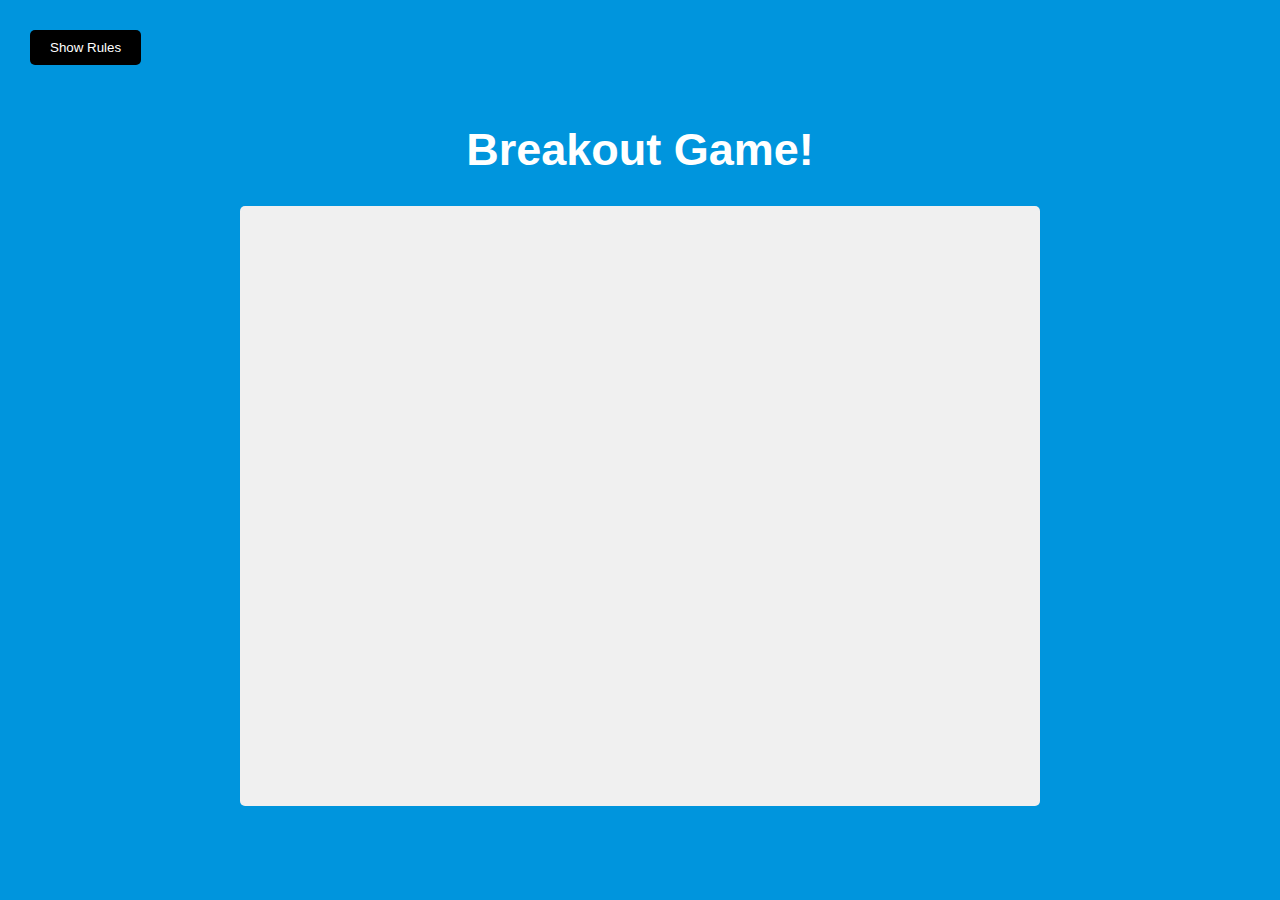
==== index.html @ ceb8f555 "Stage1" ====
<!DOCTYPE html>
<html lang="en">
  <head>
    <meta charset="UTF-8" />
    <meta http-equiv="X-UA-Compatible" content="IE=edge" />
    <meta name="viewport" content="width=device-width, initial-scale=1.0" />
    <link rel="stylesheet" href="style.css" />
    <script src="script.js" defer></script>
    <title>Breakout Game!!</title>
  </head>
  <body>
    <h1>Breakout Game!</h1>
    <button id="rules-btn" class="btn rules-btn">Show Rules</button>
    <div id="rules" class="rules">
      <h2>How To Play:</h2>
      <p>
        Use your right and left keys to move the paddle to bounce the ball up
        and break the blocks.
      </p>
      <p>If you miss the ball, your score and blocks will reset.</p>
      <button id="close-btn" class="btn">Close</button>
    </div>
    <canvas id="canvas" width="800" height="600"></canvas>
  </body>
</html>
---- style.css ----
* {
  box-sizing: border-box;
}

body {
  background-color: #0095dd;
  display: flex;
  flex-direction: column;
  align-items: center;
  justify-content: center;
  font-family: Arial, Helvetica, sans-serif;
  min-height: 100vh;
  margin: 0;
}

h1 {
  font-size: 45px;
  color: #fff;
}

canvas {
  background: #f0f0f0;
  display: block;
  border-radius: 5px;
}

.btn {
  cursor: pointer;
  border: 0;
  padding: 10px 20px;
  background: #000;
  color: #fff;
  border-radius: 5px;
}

.btn:focus {
  outline: 0;
}

.btn:hover {
  background-color: #222;
}

.btn:active {
  transform: scale(0.89);
}

.rules-btn {
  position: absolute;
  top: 30px;
  left: 30px;
}

.rules {
  position: absolute;
  top: 0;
  left: 0;
  background: #333;
  color: #fff;
  min-height: 100vh;
  width: 400px;
  padding: 20px;
  line-height: 1.5;
  transform: translateX(-400px);
  transition: transform 1s ease-in-out;
}

.rules.show {
  transform: translateX(0);
}
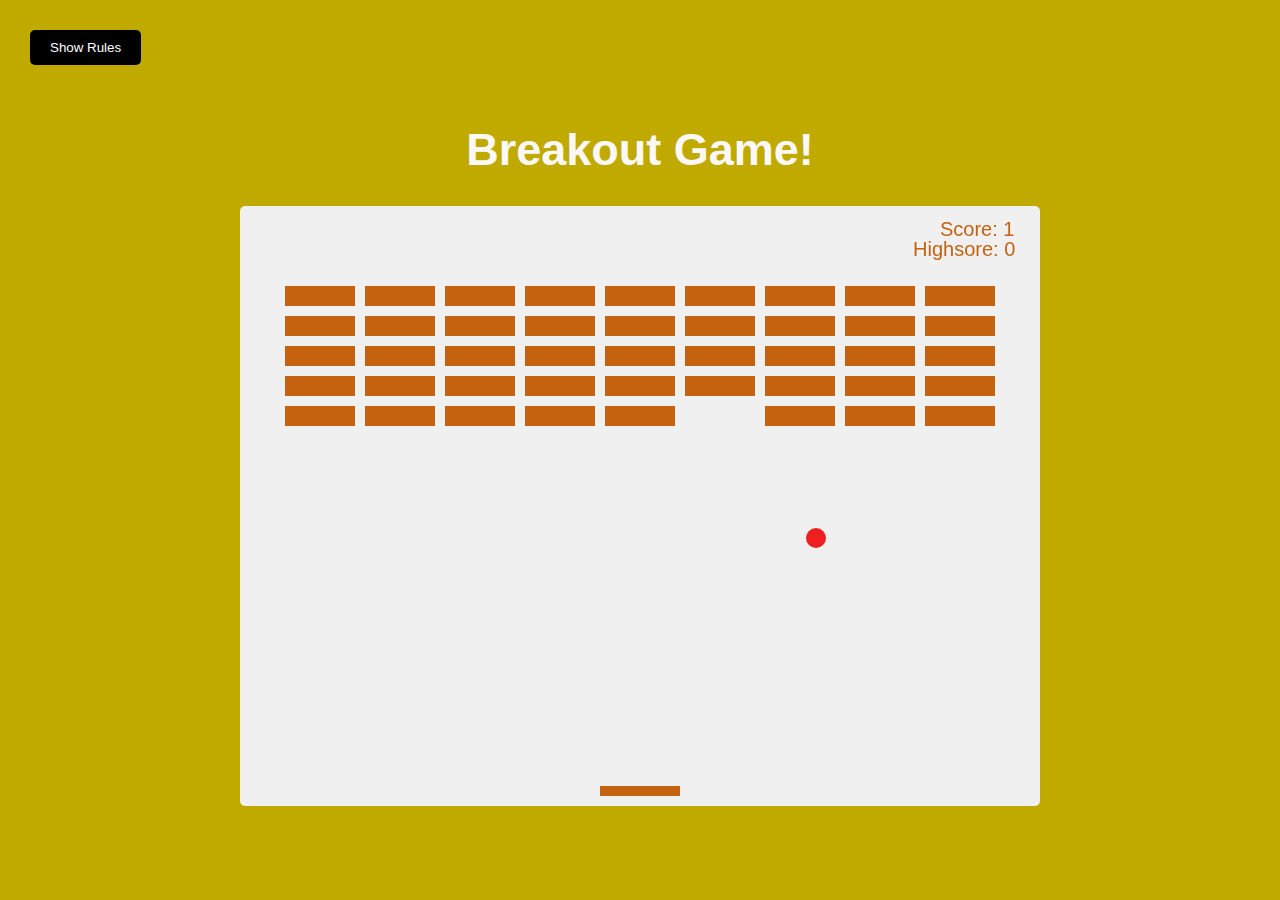
==== commit 796c7b9b: "Stage 3" ====
--- a/index.html
+++ b/index.html
@@ -21,5 +21,9 @@
       <button id="close-btn" class="btn">Close</button>
     </div>
     <canvas id="canvas" width="800" height="600"></canvas>
+    <div class="overlay hide" id="overlay">
+      <h2>Game Over !!</h2>
+      <button id="replay" class="replay btn">Replay</button>
+    </div>
   </body>
 </html>
--- a/style.css
+++ b/style.css
@@ -3,7 +3,7 @@
 }
 
 body {
-  background-color: #0095dd;
+  background-color: #c0aa00;
   display: flex;
   flex-direction: column;
   align-items: center;
@@ -15,13 +15,30 @@
 
 h1 {
   font-size: 45px;
-  color: #fff;
+  color: rgb(253, 248, 248);
 }
 
 canvas {
   background: #f0f0f0;
   display: block;
   border-radius: 5px;
+}
+
+.hide {
+  display: none;
+}
+.unhide {
+  display: flex;
+}
+
+.overlay {
+  flex-direction: column;
+  background: #c0aa00;
+  position: absolute;
+  padding: 10px;
+  border-radius: 5px;
+  align-items: center;
+  justify-content: center;
 }
 
 .btn {
